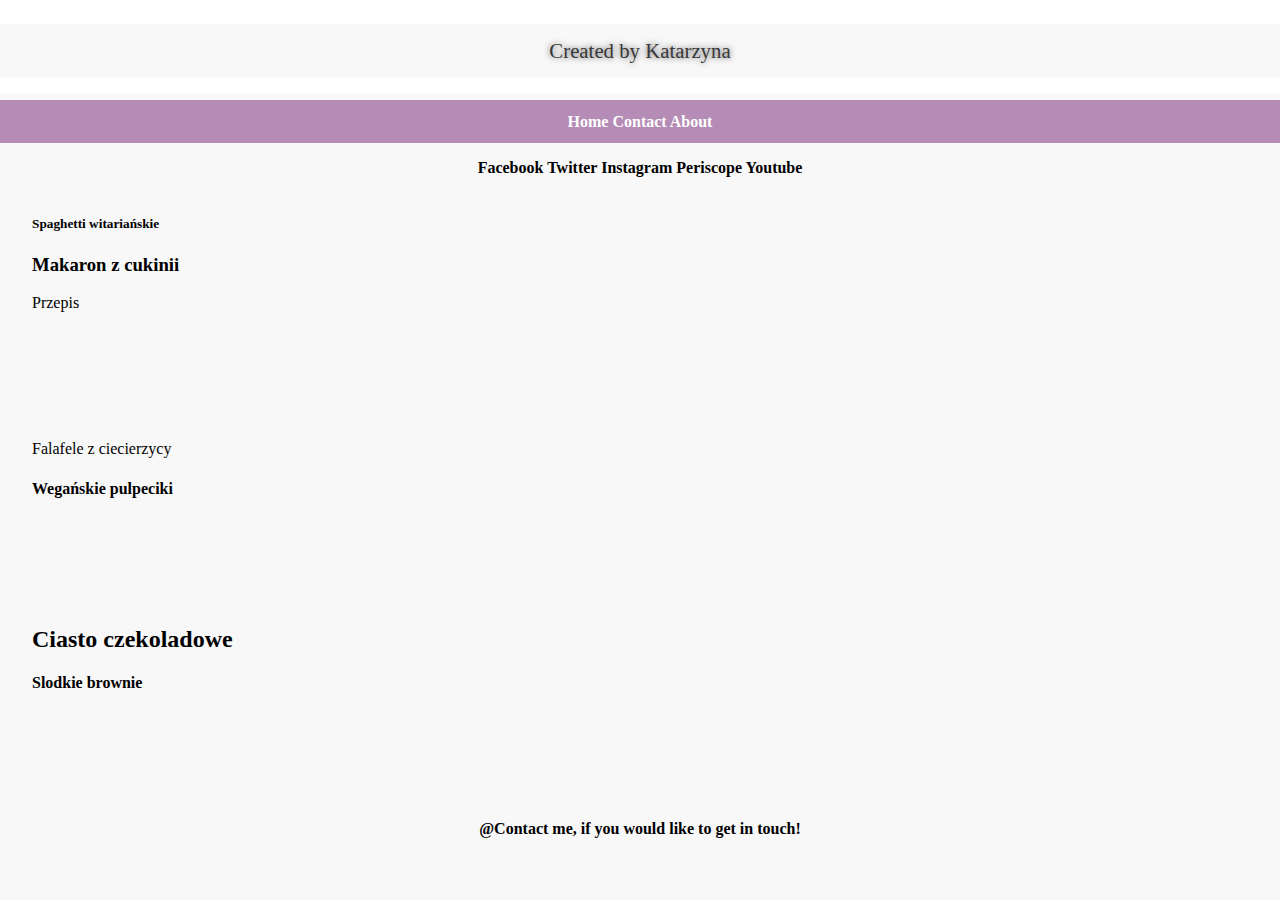
==== html webpage/webpage.html @ 79aabb91 "changes done" ====
<!DOCTYPE html>
<html lang="en">
  <head>
    <meta charset="UTF-8">
    <link rel="stylesheet" href="content/stylesheet.css" />
      <title>Projekt</title>
  </head>
    <body>
      <div class="title">
        <h1>  Created by Katarzyna </h1>
      </div>

      <div class="menu">
        <a href="http://www.google.com/" target="_blank"> Home </a>
        <a href="http://www.lefigaro.fr/" target="_blank"> Contact </a>
        <a href="webpage.html" target="_blank"> About </a>
      </div>

      <header>
          <nav>
            <a href="index.html"> Facebook </a>
            <a href="index.html"> Twitter </a>
            <a href="index.html"> Instagram </a>
            <a href="index.html"> Periscope </a>
            <a href="index.html"> Youtube </a>
          </nav>
      </header>

  <section>
      <section>
        <a href="index.html">
          <h5> Spaghetti witariańskie </h5>
          <h3> Makaron z cukinii </h3>
        </a>
        <p>Przepis </p>
      </section>

      <section>
        <a href="http://www.jadlonomia.com/przepisy/kotlety-z-cieciorki-falafel-z-sezamowym/"
          target="_blank"> Falafele z ciecierzycy </a>
        <h4> Wegańskie pulpeciki </h4>
      </section>

      <section>
        <h2> Ciasto czekoladowe </h2>
        <h4> Slodkie brownie </h4>
      </section>

  </section>

  <footer>
    <nav>
      <a href="mailto:kasia.bacalska@gmail.com?subject=Hello%20You&body=How%20are%20you">
       @Contact me, if you would like to get in touch! </a>
    </nav>
  </footer>

    </body>
</html>
---- html webpage/content/stylesheet.css ----
html, body, h1, div, footer, header, section {
  padding: 0;
  border: 0;
  margin: 0;
  font: inherit;
  font-size: 100%;
  font-family: Georgia, serif;
  background-color: #F8F8F8;
}

html {
  background-color: inherit;
}

header {
  float: none;
  text-decoration: none;
  padding: 1em 0;
  text-align: center;
  font-weight: bold;
}

footer {
  display: inline;
  margin: auto 1em auto auto;
  font-weight: bold;
  text-align:center;
}

section {
  float: none;
  margin: 1em auto 8em 1em;
}

.menu a {
  font-weight: bold;
}

.title h1 {
  font-size: 1.3em;
  padding: 0.7em 0 0.7em 0;
  color:  #383838;
  text-decoration: none;
  text-shadow: 0 0 6px #505050;
  text-align: center;
  margin: 0.4em auto auto auto;
  float: none;
}

.title {
  background-color: #FFFFFF;
  padding: 1em 0 1em 0;
  text-align: center;
}

.menu {
  background-color: rgb(180, 140, 182);
  padding: 0.8em 0 0.8em 0;
  text-align: center;
  margin: 0.4em auto auto auto;
}

a {
  display: inline;
  text-align: inherit;
  text-decoration: none;
  color: #FFFFFF;
}

section a, footer a, header a {
   color: inherit;
}

section a:hover {
  color: #33CC66;
}
footer a:hover {
  color: hsl(30, 100%, 50%);
}

.menu a:hover {
  color: #330066;
}

header a:hover {
  color: #CC0033;
}

.menu a:active, section a:active, footer a:active {
  color: #900000;
}

.menu a:visited, section a:visited, footer a:visited {
  color: #780000;
}
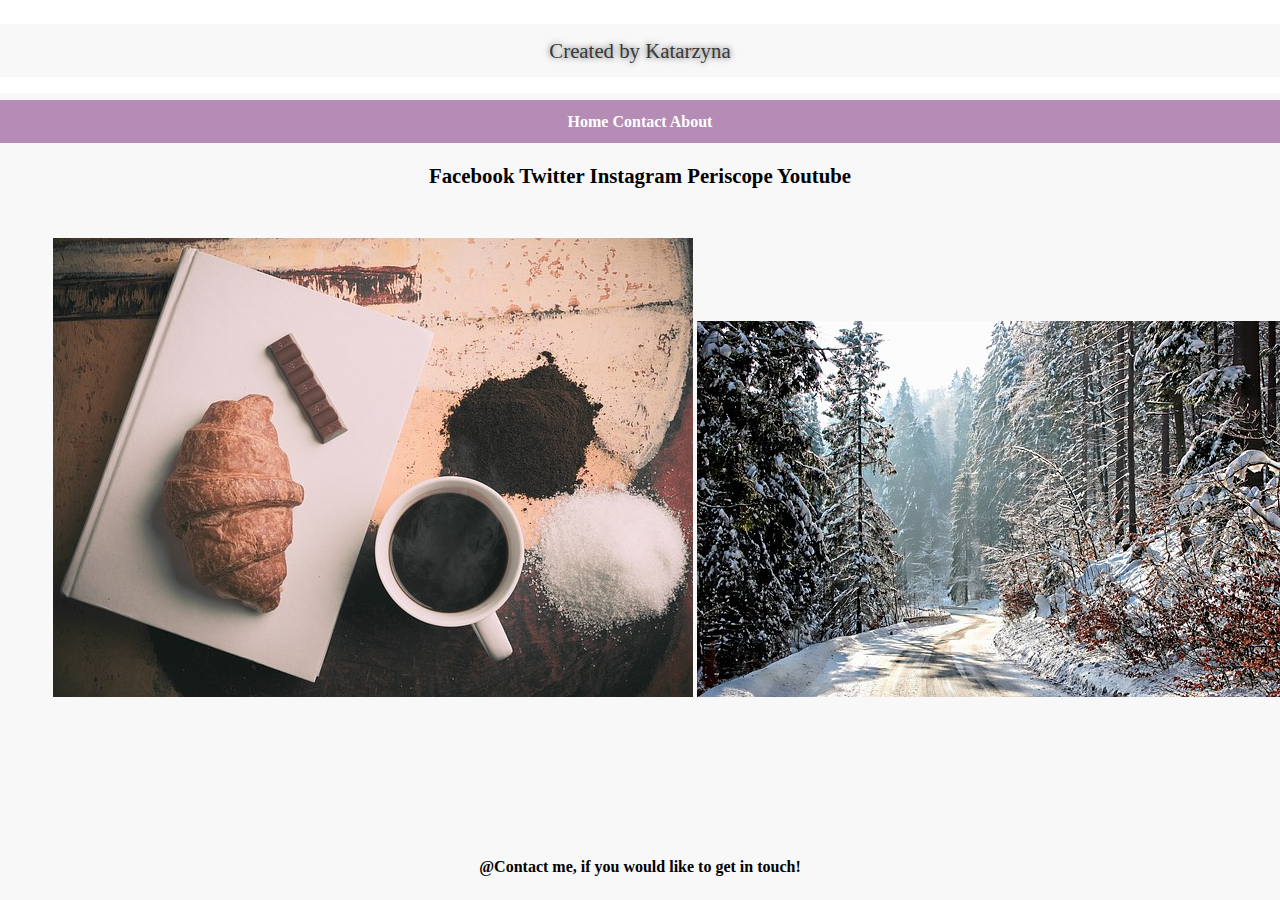
==== commit 7142a7bc: "+" ====
--- a/html webpage/webpage.html
+++ b/html webpage/webpage.html
@@ -16,44 +16,31 @@
         <a href="webpage.html" target="_blank"> About </a>
       </div>
 
-      <header>
-          <nav>
+       <div class="header">
             <a href="index.html"> Facebook </a>
             <a href="index.html"> Twitter </a>
             <a href="index.html"> Instagram </a>
             <a href="index.html"> Periscope </a>
             <a href="index.html"> Youtube </a>
-          </nav>
-      </header>
+      </div>
 
-  <section>
-      <section>
-        <a href="index.html">
-          <h5> Spaghetti witariańskie </h5>
-          <h3> Makaron z cukinii </h3>
-        </a>
-        <p>Przepis </p>
-      </section>
+  <div class="content">
+    <ul class="elements">
+      <li><img src="coffee.jpg" alt="Coffee"></li>
+      <li><img src="travel.jpg" alt="Travel"></li>
+    </ul>
+  </div>
 
-      <section>
-        <a href="http://www.jadlonomia.com/przepisy/kotlety-z-cieciorki-falafel-z-sezamowym/"
-          target="_blank"> Falafele z ciecierzycy </a>
-        <h4> Wegańskie pulpeciki </h4>
-      </section>
+  <div class="section">
 
-      <section>
-        <h2> Ciasto czekoladowe </h2>
-        <h4> Slodkie brownie </h4>
-      </section>
+  </div>
 
-  </section>
-
-  <footer>
-    <nav>
+  <div class="footer">
+    <div class="mail">
       <a href="mailto:kasia.bacalska@gmail.com?subject=Hello%20You&body=How%20are%20you">
        @Contact me, if you would like to get in touch! </a>
-    </nav>
-  </footer>
+    </div>
+  </div>
 
     </body>
 </html>
--- a/html webpage/content/stylesheet.css
+++ b/html webpage/content/stylesheet.css
@@ -1,4 +1,5 @@
-html, body, h1, div, footer, header, section {
+html, body, h1, div, .footer, .header,
+.section, .content .lista {
   padding: 0;
   border: 0;
   margin: 0;
@@ -12,22 +13,50 @@
   background-color: inherit;
 }
 
-header {
+.content {
+  width: 30em;
+  padding: 0.8em;
+  white-space: nowrap;
+  overflow: visible;
+}
+
+.elements li  {
+    width: 5em;
+    height: 5em;
+    text-align: center;
+    list-style-type: none;
+    display: inline;
+    white-space: nowrap;
+}
+
+
+*,
+*:before,
+*:after {
+  -webkit-box-sizing: border-box;
+     -moz-box-sizing: border-box;
+          box-sizing: border-box;
+}
+
+.header {
   float: none;
   text-decoration: none;
   padding: 1em 0;
   text-align: center;
+  font-weight:bolder;
+  font-size: 1.3em;
+}
+
+.footer {
+  display:inherit;
   font-weight: bold;
 }
 
-footer {
-  display: inline;
-  margin: auto 1em auto auto;
-  font-weight: bold;
-  text-align:center;
+.mail {
+  text-align: center;
 }
 
-section {
+.section {
   float: none;
   margin: 1em auto 8em 1em;
 }
@@ -67,14 +96,14 @@
   color: #FFFFFF;
 }
 
-section a, footer a, header a {
+.section a, .footer a, .header a  {
    color: inherit;
 }
 
-section a:hover {
+.section a:hover {
   color: #33CC66;
 }
-footer a:hover {
+.footer a:hover {
   color: hsl(30, 100%, 50%);
 }
 
@@ -82,14 +111,13 @@
   color: #330066;
 }
 
-header a:hover {
+.header a:hover {
   color: #CC0033;
 }
-
-.menu a:active, section a:active, footer a:active {
+.menu a:active, .section a:active, .footer a:active {
   color: #900000;
 }
 
-.menu a:visited, section a:visited, footer a:visited {
+.menu a:visited, .section a:visited, .footer a:visited {
   color: #780000;
 }
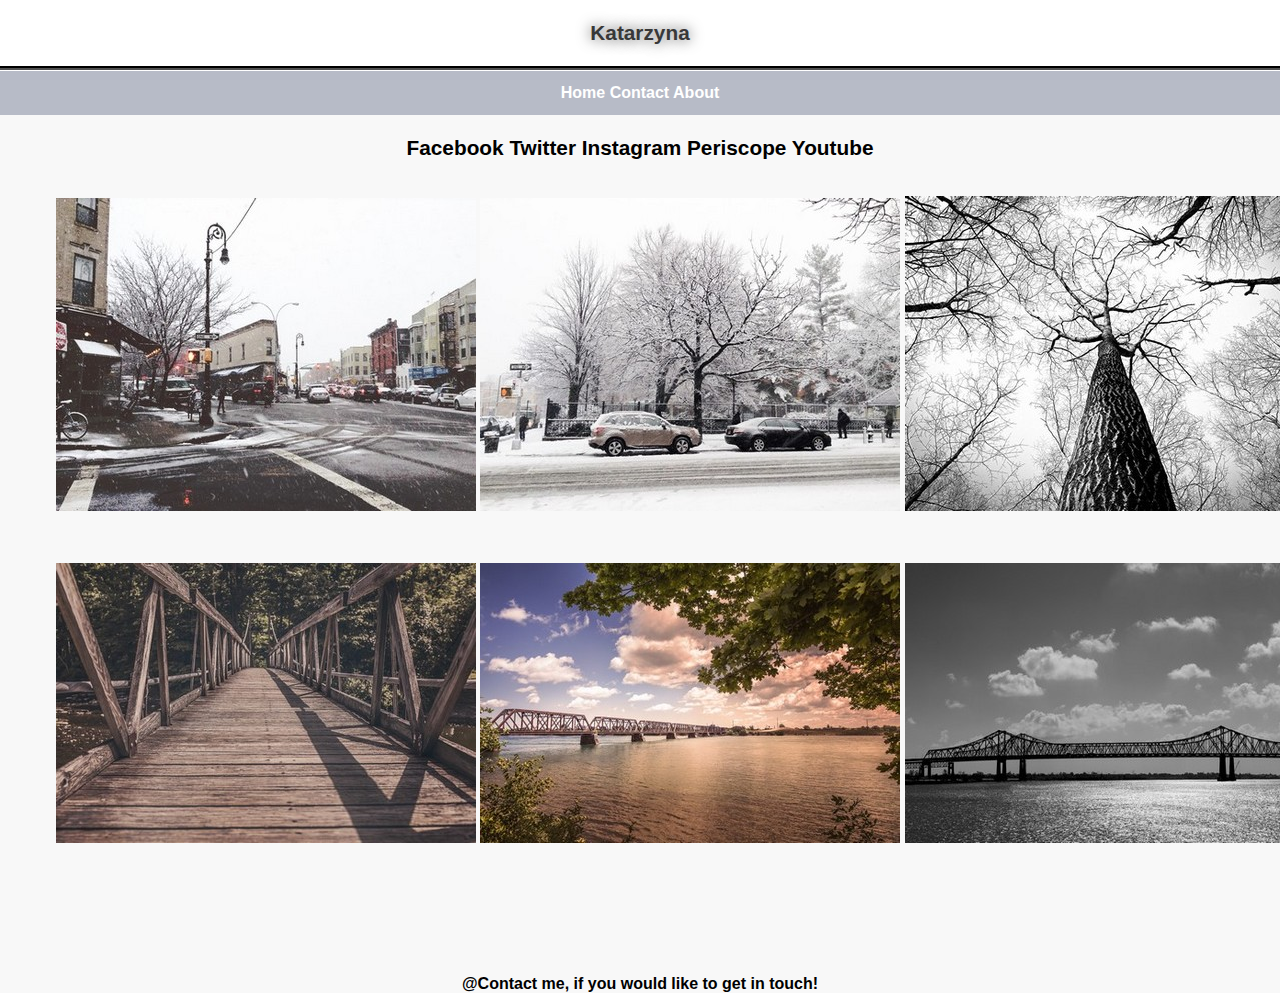
==== commit cc28765a: "working on the css" ====
--- a/html webpage/webpage.html
+++ b/html webpage/webpage.html
@@ -7,7 +7,9 @@
   </head>
     <body>
       <div class="title">
-        <h1>  Created by Katarzyna </h1>
+        <div class="moi">
+          <p> Katarzyna </p>
+        </div>
       </div>
 
       <div class="menu">
@@ -15,19 +17,32 @@
         <a href="http://www.lefigaro.fr/" target="_blank"> Contact </a>
         <a href="webpage.html" target="_blank"> About </a>
       </div>
+  <div class="background">
 
        <div class="header">
-            <a href="index.html"> Facebook </a>
-            <a href="index.html"> Twitter </a>
-            <a href="index.html"> Instagram </a>
-            <a href="index.html"> Periscope </a>
-            <a href="index.html"> Youtube </a>
+            <a href="index.html" target="_blank"> Facebook </a>
+            <a href="index.html" target="_blank"> Twitter </a>
+            <a href="index.html" target="_blank"> Instagram </a>
+            <a href="index.html" target="_blank"> Periscope </a>
+            <a href="index.html" target="_blank"> Youtube </a>
       </div>
 
   <div class="content">
     <ul class="elements">
-      <li><img src="coffee.jpg" alt="Coffee"></li>
-      <li><img src="travel.jpg" alt="Travel"></li>
+      <li><a href="http://tiny.pl/gt2qs" target="_blank">
+      <img src="winter3.jpg" alt="Pic1"></a></li>
+
+      <li><a href="http://tiny.pl/gt2qz" target="_blank">
+      <img src="winter4.jpg" alt="Pic2"></a></li>
+
+      <li><a href="http://tiny.pl/gt2xk" target="_blank">
+      <img src="tree.jpg" alt="Pic3"></a></li>
+
+    </ul>
+    <ul class="elements2">
+      <li><img src="bridge2.jpg" alt="Pic4"></li>
+      <li><img src="bridge1.jpg" alt="Pic5"></li>
+      <li><img src="bridge3.jpg" alt="Pic6"></li>
     </ul>
   </div>
 
@@ -42,5 +57,7 @@
     </div>
   </div>
 
+</div>
+
     </body>
 </html>
--- a/html webpage/content/stylesheet.css
+++ b/html webpage/content/stylesheet.css
@@ -1,12 +1,11 @@
-html, body, h1, div, .footer, .header,
+html, body, h1, div, .footer, .header, .moi,
 .section, .content .lista {
   padding: 0;
   border: 0;
   margin: 0;
   font: inherit;
   font-size: 100%;
-  font-family: Georgia, serif;
-  background-color: #F8F8F8;
+  font-family: Georgia, sans-serif;
 }
 
 html {
@@ -14,21 +13,22 @@
 }
 
 .content {
-  width: 30em;
-  padding: 0.8em;
+  margin: auto 1em auto 1em;
   white-space: nowrap;
   overflow: visible;
 }
 
-.elements li  {
-    width: 5em;
-    height: 5em;
-    text-align: center;
+.elements li, .elements2 li  {
+    line-height: normal;
     list-style-type: none;
     display: inline;
     white-space: nowrap;
+    overflow: hidden;
 }
 
+.elements2 {
+  margin-top: 3em;
+}
 
 *,
 *:before,
@@ -65,28 +65,32 @@
   font-weight: bold;
 }
 
-.title h1 {
+.moi {
   font-size: 1.3em;
-  padding: 0.7em 0 0.7em 0;
+  font-weight: bold;
   color:  #383838;
   text-decoration: none;
-  text-shadow: 0 0 6px #505050;
+  text-shadow: 0 0 14px #505050;
   text-align: center;
-  margin: 0.4em auto auto auto;
-  float: none;
+}
+
+.background {
+  background-color: #F8F8F8;
 }
 
 .title {
+  border-bottom-style: groove;
+  border-bottom-width: 0.3em;
+  border-bottom-color: #505050;
   background-color: #FFFFFF;
-  padding: 1em 0 1em 0;
   text-align: center;
 }
 
 .menu {
-  background-color: rgb(180, 140, 182);
+  background-color: rgb(183, 187, 199);
   padding: 0.8em 0 0.8em 0;
   text-align: center;
-  margin: 0.4em auto auto auto;
+  margin: 0.1em auto auto auto;
 }
 
 a {
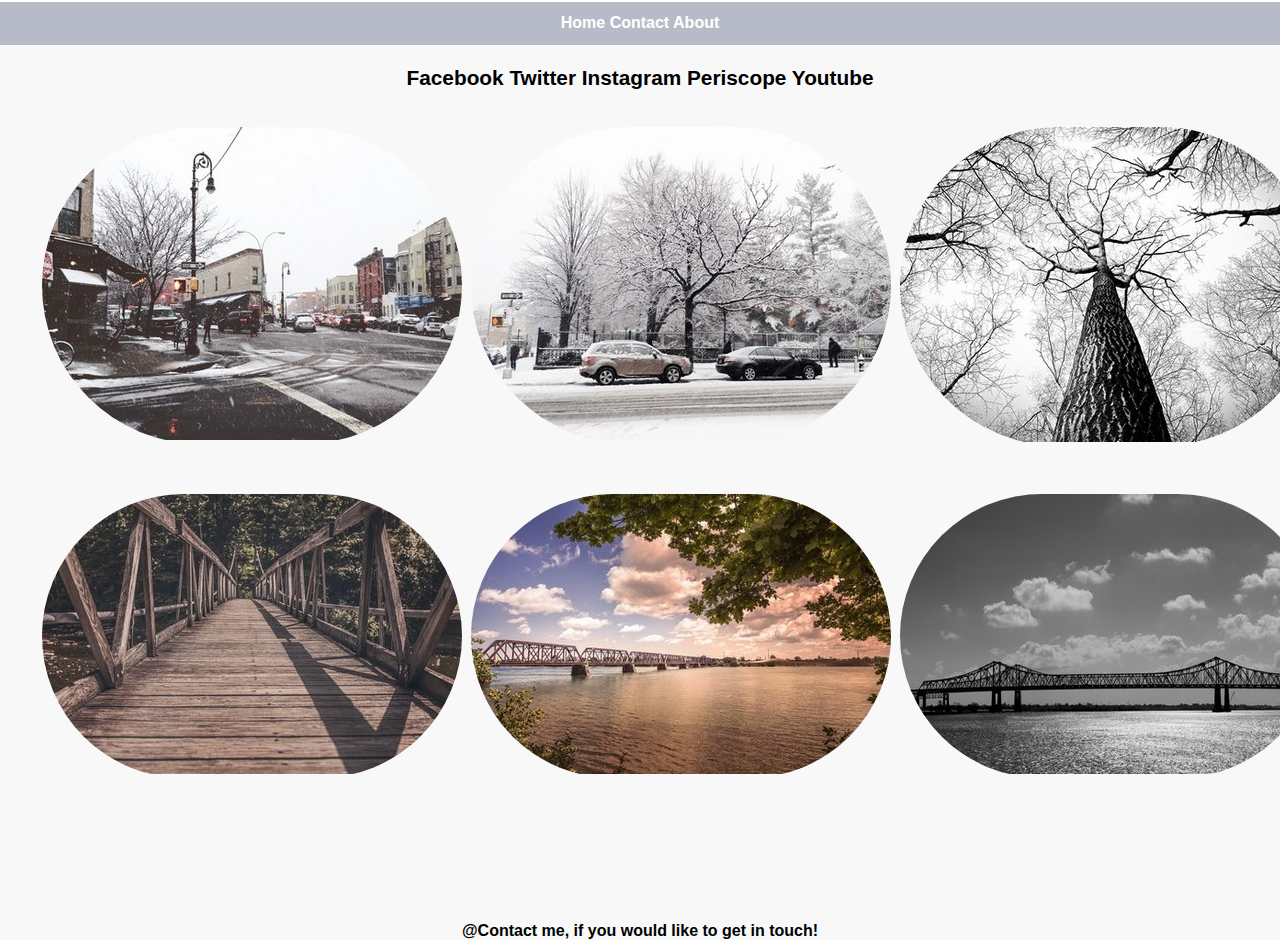
==== commit 7f422cf1: "one modification" ====
--- a/html webpage/webpage.html
+++ b/html webpage/webpage.html
@@ -6,11 +6,12 @@
       <title>Projekt</title>
   </head>
     <body>
+      <!--
       <div class="title">
         <div class="moi">
           <p> Katarzyna </p>
         </div>
-      </div>
+      </div> -->
 
       <div class="menu">
         <a href="http://www.google.com/" target="_blank"> Home </a>
@@ -30,19 +31,19 @@
   <div class="content">
     <ul class="elements">
       <li><a href="http://tiny.pl/gt2qs" target="_blank">
-      <img src="winter3.jpg" alt="Pic1"></a></li>
+      <img src="images/winter3.jpg" alt="Pic1"></a></li>
 
       <li><a href="http://tiny.pl/gt2qz" target="_blank">
-      <img src="winter4.jpg" alt="Pic2"></a></li>
+      <img src="images/winter4.jpg" alt="Pic2"></a></li>
 
       <li><a href="http://tiny.pl/gt2xk" target="_blank">
-      <img src="tree.jpg" alt="Pic3"></a></li>
+      <img src="images/tree.jpg" alt="Pic3"></a></li>
 
     </ul>
     <ul class="elements2">
-      <li><img src="bridge2.jpg" alt="Pic4"></li>
-      <li><img src="bridge1.jpg" alt="Pic5"></li>
-      <li><img src="bridge3.jpg" alt="Pic6"></li>
+      <li><img src="images/bridge2.jpg" alt="Pic4"></li>
+      <li><img src="images/bridge1.jpg" alt="Pic5"></li>
+      <li><img src="images/bridge3.jpg" alt="Pic6"></li>
     </ul>
   </div>
 
--- a/html webpage/content/stylesheet.css
+++ b/html webpage/content/stylesheet.css
@@ -5,7 +5,9 @@
   margin: 0;
   font: inherit;
   font-size: 100%;
+  line-height: normal;
   font-family: Georgia, sans-serif;
+  font-style: normal;
 }
 
 html {
@@ -13,7 +15,7 @@
 }
 
 .content {
-  margin: auto 1em auto 1em;
+  /*margin: auto 0 auto 0;*/
   white-space: nowrap;
   overflow: visible;
 }
@@ -21,13 +23,16 @@
 .elements li, .elements2 li  {
     line-height: normal;
     list-style-type: none;
-    display: inline;
+    display: inline-block;
     white-space: nowrap;
     overflow: hidden;
+    vertical-align: top;
+    margin: auto 0.2em 1em 0.1em;
+    border-radius: 30em;
 }
 
 .elements2 {
-  margin-top: 3em;
+  margin-top: 2em;
 }
 
 *,
@@ -64,7 +69,7 @@
 .menu a {
   font-weight: bold;
 }
-
+/*
 .moi {
   font-size: 1.3em;
   font-weight: bold;
@@ -72,19 +77,19 @@
   text-decoration: none;
   text-shadow: 0 0 14px #505050;
   text-align: center;
-}
+}*/
 
 .background {
   background-color: #F8F8F8;
 }
-
+/*
 .title {
   border-bottom-style: groove;
   border-bottom-width: 0.3em;
   border-bottom-color: #505050;
   background-color: #FFFFFF;
   text-align: center;
-}
+} */
 
 .menu {
   background-color: rgb(183, 187, 199);
